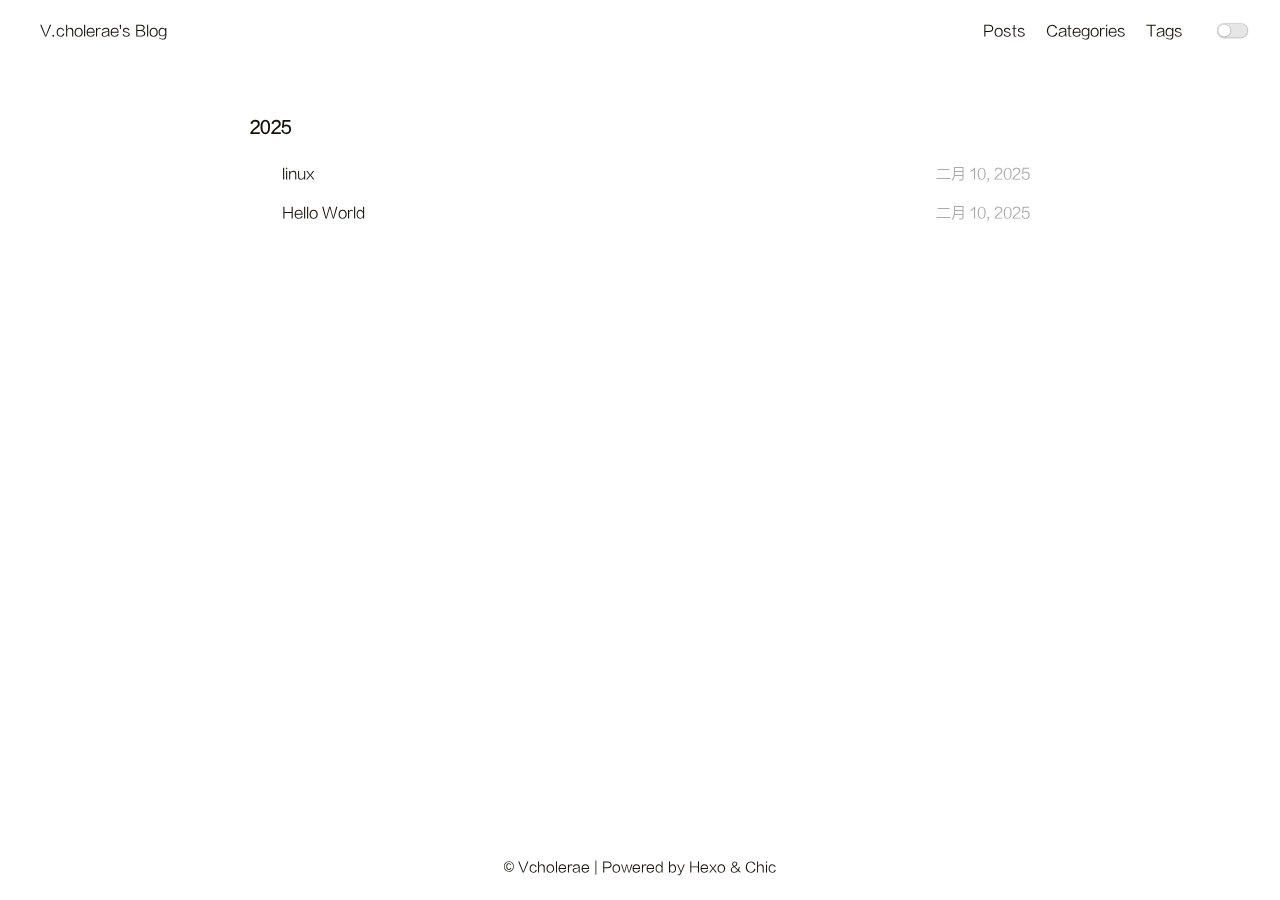
==== archives/index.html @ 9a0ce22a "Site updated: 2025-02-10 22:09:02" ====
<!DOCTYPE html>
<html lang="zh-CN">

<head>
    <meta charset="UTF-8">
<meta name="viewport"
      content="width=device-width, initial-scale=1.0, maximum-scale=1.0, minimum-scale=1.0">
<meta http-equiv="X-UA-Compatible" content="ie=edge">

    <meta name="author" content="Vcholerae">





<title>归档 | Hexo</title>



    <link rel="icon" href="/favicon.ico">




    <!-- stylesheets list from _config.yml -->
    
    <link rel="stylesheet" href="/css/style.css">
    



    <!-- scripts list from _config.yml -->
    
    <script src="/js/script.js"></script>
    
    <script src="/js/tocbot.min.js"></script>
    



    
    
        
    


<meta name="generator" content="Hexo 7.3.0"></head>

<body>
    <script>
        // this function is used to check current theme before page loaded.
        (() => {
            const currentTheme = window.localStorage && window.localStorage.getItem('theme') || '';
            const isDark = currentTheme === 'dark';
            const pagebody = document.getElementsByTagName('body')[0]
            if (isDark) {
                pagebody.classList.add('dark-theme');
                // mobile
                document.getElementById("mobile-toggle-theme").innerText = "· Dark"
            } else {
                pagebody.classList.remove('dark-theme');
                // mobile
                document.getElementById("mobile-toggle-theme").innerText = "· Light"
            }
        })();
    </script>

    <div class="wrapper">
        <header>
    <nav class="navbar">
        <div class="container">
            <div class="navbar-header header-logo"><a href="/">V.cholerae&#39;s Blog</a></div>
            <div class="menu navbar-right">
                
                    <a class="menu-item" href="/archives">Posts</a>
                
                    <a class="menu-item" href="/category">Categories</a>
                
                    <a class="menu-item" href="/tag">Tags</a>
                
                <input id="switch_default" type="checkbox" class="switch_default">
                <label for="switch_default" class="toggleBtn"></label>
            </div>
        </div>
    </nav>

    
    <nav class="navbar-mobile" id="nav-mobile">
        <div class="container">
            <div class="navbar-header">
                <div>
                    <a href="/">V.cholerae&#39;s Blog</a><a id="mobile-toggle-theme">·&nbsp;Light</a>
                </div>
                <div class="menu-toggle" onclick="mobileBtn()">&#9776; Menu</div>
            </div>
            <div class="menu" id="mobile-menu">
                
                    <a class="menu-item" href="/archives">Posts</a>
                
                    <a class="menu-item" href="/category">Categories</a>
                
                    <a class="menu-item" href="/tag">Tags</a>
                
            </div>
        </div>
    </nav>

</header>
<script>
    var mobileBtn = function f() {
        var toggleMenu = document.getElementsByClassName("menu-toggle")[0];
        var mobileMenu = document.getElementById("mobile-menu");
        if(toggleMenu.classList.contains("active")){
           toggleMenu.classList.remove("active")
            mobileMenu.classList.remove("active")
        }else{
            toggleMenu.classList.add("active")
            mobileMenu.classList.add("active")
        }
    }
</script>
            <div class="main">
                <div class="post-wrap archive">
    
    
        

        
            <h3>2025</h3>
        

        <article class="archive-item">
            <a class="archive-item-link" href="/2025/02/10/linux/">linux</a>
            <span class="archive-item-date">二月 10, 2025</span>
        </article>
    
        

        

        <article class="archive-item">
            <a class="archive-item-link" href="/2025/02/10/hello-world/">Hello World</a>
            <span class="archive-item-date">二月 10, 2025</span>
        </article>
    
    
</div>
            </div>
            <footer id="footer" class="footer">
    <div class="copyright">
        <span>© Vcholerae | Powered by <a href="https://hexo.io" target="_blank">Hexo</a> & <a href="https://github.com/Siricee/hexo-theme-Chic" target="_blank">Chic</a></span>
    </div>
</footer>

    </div>
</body>

</html>
---- css/style.css ----
/* normalize.css v8.0.0 | MIT License | github.com/necolas/normalize.css */
html {
  line-height: 1.15 /* 1 */;
  -webkit-text-size-adjust: 100% /* 2 */;
}
body {
  margin: 0;
}
h1 {
  font-size: 2em;
  margin: 0.67em 0;
}
hr {
  box-sizing: content-box /* 1 */;
  height: 0 /* 1 */;
  overflow: visible /* 2 */;
}
pre {
  font-family: monospace, monospace /* 1 */;
  font-size: 1em /* 2 */;
}
a {
  background-color: transparent;
}
abbr[title] {
  border-bottom: none /* 1 */;
  text-decoration: underline /* 2 */;
  text-decoration: underline dotted /* 2 */;
}
b,
strong {
  font-weight: bolder;
}
code,
kbd,
samp {
  font-family: monospace, monospace /* 1 */;
  font-size: 1em /* 2 */;
}
small {
  font-size: 80%;
}
sub,
sup {
  font-size: 75%;
  line-height: 0;
  position: relative;
  vertical-align: baseline;
}
sub {
  bottom: -0.25em;
}
sup {
  top: -0.5em;
}
img {
  border-style: none;
}
button,
input,
optgroup,
select,
textarea {
  font-family: inherit /* 1 */;
  font-size: 100% /* 1 */;
  line-height: 1.15 /* 1 */;
  margin: 0 /* 2 */;
}
button,
input {
  overflow: visible;
}
button,
select {
  text-transform: none;
}
button,
[type="button"],
[type="reset"],
[type="submit"] {
  -webkit-appearance: button;
}
button::-moz-focus-inner,
[type="button"]::-moz-focus-inner,
[type="reset"]::-moz-focus-inner,
[type="submit"]::-moz-focus-inner {
  border-style: none;
  padding: 0;
}
button:-moz-focusring,
[type="button"]-moz-focusring,
[type="reset"]-moz-focusring,
[type="submit"]-moz-focusring {
  outline: 1px dotted ButtonText;
}
fieldset {
  padding: 0.35em 0.75em 0.625em;
}
legend {
  box-sizing: border-box /* 1 */;
  color: inherit /* 2 */;
  display: table /* 1 */;
  max-width: 100% /* 1 */;
  padding: 0 /* 3 */;
  white-space: normal /* 1 */;
}
progress {
  vertical-align: baseline;
}
textarea {
  overflow: auto;
}
[type="checkbox"],
[type="radio"] {
  box-sizing: border-box /* 1 */;
  padding: 0 /* 2 */;
}
[type="number"]::-webkit-inner-spin-button,
[type="number"]::-webkit-outer-spin-button {
  height: auto;
}
[type="search"] {
  -webkit-appearance: textfield /* 1 */;
  outline-offset: -2px /* 2 */;
}
[type="search"]::-webkit-search-decoration {
  -webkit-appearance: none;
}
::-webkit-file-upload-button {
  -webkit-appearance: button /* 1 */;
  font: inherit /* 2 */;
}
details {
  display: block;
}
summary {
  display: list-item;
}
template {
  display: none;
}
[hidden] {
  display: none;
}
@font-face {
  font-family: 'lanting';
  src: url("../fonts/lanting/lanting.eot"); /* IE9 */
  src: url("../fonts/lanting/lanting.eot?#iefix") format('embedded-opentype'), /* IE6-IE8 */ url("../fonts/lanting/lanting.woff2") format('woff2'), url("../fonts/lanting/lanting.woff") format('woff'), url("../fonts/lanting/lanting.ttf") format('truetype'); /* chrome, firefox, opera, Safari, Android, iOS 4.2+ */
  font-weight: 400;
  font-display: swap;
}
@font-face {
  font-family: 'LXGW WenKai';
  src: url("../fonts/LXGW/LXGWWenKai-Regular.ttf") format('ttf');
  font-weight: 400;
}
html {
  font-family: 'LXGW WenKai', 'Microsoft Jhenghei', Lantinghei SC, 'lanting', PingFang SC, Seguo UI, Microsoft Yahei, Arial;
}
html::-webkit-scrollbar {
  width: 8px;
  height: 8px;
}
html::-webkit-scrollbar-thumb {
  height: 40px;
  background-color: #eee;
  border-radius: 16px;
}
html::-webkit-scrollbar-thumb:hover {
  background-color: #ddd;
}
body {
  font-size: 11pt;
  font-weight: normal;
  line-height: 2em;
  overflow: overlay;
  background-color: #fff;
  color: #161209;
  transition: color 0.2s ease, border-color 0.2s ease, background 0.2s ease, opacity 0.2s ease;
}
body:before {
  content: "";
  background-repeat: no-repeat;
  background-position: center;
  opacity: 0.05;
  position: fixed;
  top: 0;
  left: 0;
  width: 100%;
  height: 100%;
  z-index: -1;
}
body.dark-theme {
  background-color: #292a2d;
  color: #a9a9b3;
  transition: color 0.2s ease, border-color 0.2s ease, background 0.2s ease, opacity 0.2s ease;
}
a {
  color: #161209;
  text-decoration: none;
  transition: color 0.2s ease, border-color 0.2s ease, background 0.2s ease, opacity 0.2s ease;
  cursor: pointer;
}
a:hover {
  color: #2d96bd;
  text-decoration: none;
  transition: color 0.2s ease, border-color 0.2s ease, background 0.2s ease, opacity 0.2s ease;
}
.dark-theme a {
  color: #a9a9b3;
  text-decoration: none;
  transition: color 0.2s ease, border-color 0.2s ease, background 0.2s ease, opacity 0.2s ease;
}
.dark-theme a:hover {
  color: #fff;
  text-decoration: none;
  transition: color 0.2s ease, border-color 0.2s ease, background 0.2s ease, opacity 0.2s ease;
}
.wrapper {
  display: flex;
  flex-direction: column;
  min-height: 100vh;
  width: 100%;
}
.navbar {
  height: 4rem;
  line-height: 4rem;
  width: 100%;
}
.navbar .container {
  width: auto;
  max-width: 1200px;
  text-align: center;
  padding-left: 1em;
  padding-right: 1em;
  margin: 0 auto;
  display: flex;
  justify-content: space-between;
}
.main {
  flex-grow: 1;
  flex-shrink: 0;
  flex-basis: auto;
  display: flex;
  flex-direction: column;
}
.main .container {
  padding-left: 1em;
  padding-right: 1em;
  height: 100%;
  display: flex;
  flex-direction: column;
  flex: 1;
}
.footer {
  height: 4rem;
  width: 100%;
  text-align: center;
  line-height: 4rem;
}
@charset "utf-8";

/*input css begin*/
*{
    -webkit-tap-highlight-color: rgba(0,0,0,0);
}
/* input[type="checkbox"],input[type="radio"]{
    display: none;
    width: 0;
    height: 0;
    visibility: hidden;
} */
input[type="checkbox"]:checked + label:after{
    transition: all 0.3s ease-in;
}
input[type="checkbox"]:not(:checked) + label:after {
    transition: all 0.3s ease-out;
}
input[type="checkbox"]:checked + label,
input[type="checkbox"]:not(:checked) + label{
    transition: all 0.3s ease-in-out;
}
input[type="checkbox"]:checked + label:before,input[type="checkbox"]:checked + label i:before,input[type="checkbox"]:not(:checked) + label i:before,
input[type="checkbox"]:checked + label i:after,input[type="checkbox"]:not(:checked) + label i:after,input[type="checkbox"]:not(:checked) + label:before{
    transition: all 0.3s ease-in-out;
}
input[type="radio"]:checked + label:after,
input[type="radio"]:not(:checked) + label:after {
    transition: all 0.3s ease-in-out;
}
.switch_default[type="checkbox"]{
    display: none;
}
.switch_default + label{
     background-color: #e6e6e6;
     border-radius:7px;
     cursor: pointer;
     display: inline-block;
     height: 14px;
     position: relative;
     box-shadow: 0.2px 0.2px 1px 0.5px rgb(180,180,180);
     width: 30px;
 }
.switch_default + label:after{
    background-color: #fff;
    border-radius: 50%;
    content: "";
    height: 12px;
    left: 1px;
    position: absolute;
    top: .5px;
    width: 12px;
    box-shadow: 0.2px 0.2px 1px 0.5px rgb(180,180,180);
}
.switch_default:checked + label{
    background-color: #1ABC9C;
    box-shadow:none;
}
.switch_default:checked + label:after{
    left: 17px;
}

/*.switch_default + label{*/
/*    background-color: #e6e6e6;*/
/*    border-radius:12px;*/
/*    cursor: pointer;*/
/*    display: inline-block;*/
/*    height: 24px;*/
/*    position: relative;*/
/*    box-shadow: 0.2px 0.2px 1px 0.5px rgb(180,180,180);*/
/*    width: 52px;*/
/*}*/
/*.switch_default + label:after{*/
/*    background-color: #fff;*/
/*    border-radius: 50%;*/
/*    content: "";*/
/*    height: 22px;*/
/*    left: 1px;*/
/*    position: absolute;*/
/*    top: 1px;*/
/*    width: 22px;*/
/*    box-shadow: 0.2px 0.2px 1px 0.5px rgb(180,180,180);*/
/*}*/
/*.switch_default:checked + label{*/
/*    background-color: #1ABC9C;*/
/*    box-shadow:none;*/
/*}*/
/*.switch_default:checked + label:after{*/
/*    left: 29px;*/
/*}*/
@font-face {font-family: "iconfont";
  src: url('iconfont.eot?t=1585328536727'); /* IE9 */
  src: url('iconfont.eot?t=1585328536727#iefix') format('embedded-opentype'), /* IE6-IE8 */
  url('[data-uri]') format('woff2'),
  url('iconfont.woff?t=1585328536727') format('woff'),
  url('iconfont.ttf?t=1585328536727') format('truetype'), /* chrome, firefox, opera, Safari, Android, iOS 4.2+ */
  url('iconfont.svg?t=1585328536727#iconfont') format('svg'); /* iOS 4.1- */
}

.iconfont {
  font-family: "iconfont" !important;
  font-size: 16px;
  font-style: normal;
  -webkit-font-smoothing: antialiased;
  -moz-osx-font-smoothing: grayscale;
}

.icon-publish:before {
  content: "\e7b3";
}

.icon-resume:before {
  content: "\e7b5";
}

.icon-trophy:before {
  content: "\e7c4";
}

.icon-category:before {
  content: "\e7d1";
}

.icon-gallery:before {
  content: "\e7d7";
}

.icon-blog:before {
  content: "\e7d8";
}

.icon-rss:before {
  content: "\e7e0";
}

.icon-link:before {
  content: "\e7e2";
}

.icon-tags:before {
  content: "\e7e5";
}

.icon-alipay:before {
  content: "\e87c";
}

.icon-zhihu:before {
  content: "\e87d";
}

.icon-linkedin:before {
  content: "\e87e";
}

.icon-facebook:before {
  content: "\e87f";
}

.icon-skype:before {
  content: "\e880";
}

.icon-codesandbox:before {
  content: "\e881";
}

.icon-codepen:before {
  content: "\e882";
}

.icon-sketch:before {
  content: "\e883";
}

.icon-gitlab:before {
  content: "\e884";
}

.icon-dribbble:before {
  content: "\e885";
}

.icon-instagram:before {
  content: "\e886";
}

.icon-reddit:before {
  content: "\e887";
}

.icon-youtube:before {
  content: "\e888";
}

.icon-qq:before {
  content: "\e889";
}

.icon-twitter:before {
  content: "\e88a";
}

.icon-weibo:before {
  content: "\e88b";
}

.icon-wechat:before {
  content: "\e88c";
}

.icon-github:before {
  content: "\e88d";
}


.header-logo a {
  padding: 0;
}
.navbar .menu a {
  padding: 0 8px;
}
.navbar .menu .active {
  font-weight: 900;
  color: #161209;
}
.dark-theme .navbar .menu .active {
  color: #fff;
}
.navbar-header a:hover,
.navbar .menu a:hover {
  background-color: transparent;
}
header label {
  margin-left: 15px;
  position: relative;
  -webkit-transform: translateY(0.1em) translateX(0.5em);
}
.copyright {
  font-size: 14px;
}
.pagination {
  display: flex;
  flex-direction: row;
  justify-content: center;
  list-style: none;
  white-space: nowrap;
  width: 100%;
  padding-top: 2em;
}
.pagination a,
.pagination span {
  -webkit-font-smoothing: antialiased;
  font-size: 12px;
  color: #bfbfbf;
  letter-spacing: 0.1em;
  font-weight: 700;
  padding: 5px 5px;
  text-decoration: none;
  transition: 0.3s;
}
.pagination .page-number {
  padding-bottom: 3px;
  margin: 0 20px;
  box-sizing: border-box;
  position: relative;
  display: inline;
}
.pagination .page-number.disabled {
  display: none;
}
.pagination .page-number:hover a {
  color: #000;
}
.dark-theme .pagination .page-number:hover a {
  color: #fff;
}
.pagination .page-number:before,
.pagination .page-number:after {
  position: absolute;
  content: "";
  width: 0;
  height: 1px;
  background: #000;
  transition: 0.3s;
  bottom: 0px;
}
.dark-theme .pagination .page-number:before,
.dark-theme .pagination .page-number:after {
  background: #fff;
}
.pagination .page-number:before .current,
.pagination .page-number:after .current {
  width: 100%;
}
.pagination .page-number:before {
  left: 50%;
}
.pagination .page-number:after {
  right: 50%;
}
.pagination .page-number:hover:before,
.pagination .page-number:hover:after {
  width: 50%;
}
.pagination .page-number.current {
  color: #000;
}
.dark-theme .pagination .page-number.current {
  color: #fff;
}
.pagination .page-number.current:before,
.pagination .page-number.current:after {
  width: 60%;
}
.profile-container {
  justify-content: center;
  align-items: center;
}
.intro {
  text-align: center;
}
.intro .avatar {
  padding: 10px;
}
.intro .avatar img {
  width: 128px;
  height: auto;
  display: inline-block;
  -webkit-border-radius: 100%;
  border-radius: 100%;
  -webkit-box-shadow: 0 0 0 0.3618em rgba(0,0,0,0.05);
  box-shadow: 0 0 0 0.3618em rgba(0,0,0,0.05);
  margin: 0 auto;
  -webkit-transition: all ease 0.4s;
  -moz-transition: all ease 0.4s;
  -o-transition: all ease 0.4s;
  transition: all ease 0.4s;
  cursor: pointer;
}
.intro .avatar img:hover {
  position: relative;
  -webkit-transform: translateY(-0.75em);
  -moz-transform: translateY(-0.75em);
  -ms-transform: translateY(-0.75em);
  -o-transform: translateY(-0.75em);
  transform: translateY(-0.75em);
  cursor: pointer;
}
.nickname {
  font-size: 2em;
  font-weight: normal;
}
.links a {
  padding: 0 5px;
}
.links a:hover {
  background-color: transparent;
}
.links .iconfont {
  font-size: 2em;
}
.post-wrap {
  position: relative;
  width: 100%;
  max-width: 780px;
  margin: 0 auto;
  padding-top: 2rem;
}
.post-wrap .archive-item {
  margin-left: 2rem;
}
.archive-item-link {
  display: inline-block;
  text-decoration: none;
  overflow: hidden;
  white-space: nowrap;
}
.archive-item-link:hover {
  color: #2d96bd;
  background-color: transparent;
}
.dark-theme .archive-item-link {
  color: #a9a9b3;
  text-decoration: none;
  transition: color 0.2s ease, border-color 0.2s ease, background 0.2s ease, opacity 0.2s ease;
}
.dark-theme .archive-item-link:hover {
  color: #fff;
  text-decoration: none;
  transition: color 0.2s ease, border-color 0.2s ease, background 0.2s ease, opacity 0.2s ease;
}
.archive-item-date {
  float: right;
  text-align: right;
  color: #a9a9b3;
}
.dark-theme .archive-item-date {
  color: #87878d;
}
.post-wrap .categories-card {
  margin: 0 auto;
  margin-top: 1em;
  display: flex;
  align-items: center;
  justify-content: space-between;
  flex-direction: row;
  flex-wrap: wrap;
  padding: 0 2.5em;
  line-height: 1.6em;
}
.post-wrap .categories-card .card-item {
  font-size: 14px;
  text-align: left;
  width: 45%;
  display: flex;
  align-items: flex-start;
  margin-top: 2em;
  min-height: 16em;
  padding: 0 2%;
  position: relative;
}
.post-wrap .categories-card .card-item .categories {
  overflow: hidden;
}
.tag-cloud-tags {
  margin: 10px 0;
  padding-top: 2em;
}
.tag-cloud-tags a {
  display: inline-block;
  position: relative;
  margin: 5px 10px;
  word-wrap: break-word;
  transition-duration: 0.3s;
  transition-property: transform;
  transition-timing-function: ease-out;
}
.tag-cloud-tags a:active,
.tag-cloud-tags a:focus,
.tag-cloud-tags a:hover {
  color: #2d96bd;
  transform: scale(1.1);
}
.dark-theme .tag-cloud-tags a:active,
.dark-theme .tag-cloud-tags a:focus,
.dark-theme .tag-cloud-tags a:hover {
  color: #fff;
}
.tag-cloud-tags a small {
  margin: 0 0.3em;
  color: #a9a9b3;
}
.dark-theme .tag-cloud-tags a small {
  color: #fff;
}
.page {
  padding-top: 0;
}
.page .post-content {
  margin: 0;
  padding-top: 0;
}
.post-wrap p {
  font-size: 1em;
  margin: 1em 0 1em 0;
}
.post-wrap .post-header h1 {
  margin: 0 !important;
}
.post-wrap .post-title {
  font-size: 2em;
  line-height: 1.5em;
}
.post-wrap .post-meta {
  color: rgba(85,85,85,0.529) !important;
}
.dark-theme .post-wrap .post-meta {
  color: #87878d !important;
}
.post-wrap .post-meta a {
  color: #2d96bd;
}
.dark-theme .post-wrap .post-meta a {
  color: #eee;
}
.post-wrap .post-meta a:hover {
  color: #ef3982;
}
.dark-theme .post-wrap .post-meta a:hover {
  color: #fff;
}
.post-content {
  padding-top: 2rem;
  text-align: justify;
}
.post-content h2,
.post-content h3,
.post-content h4,
.post-content h5,
.post-content h6 {
  padding-top: 0.8em;
  padding-bottom: 0.3em;
}
.post-content h1::before {
  content: "#";
  margin-right: 5px;
  color: #2d96bd;
}
.dark-theme .post-content h1::before {
  color: #eee;
}
.post-content h2::before {
  content: "#";
  margin-right: 5px;
  color: #2d96bd;
}
.dark-theme .post-content h2::before {
  color: #eee;
}
.post-content h3::before {
  content: "|";
  margin-right: 5px;
  color: #2d96bd;
}
.dark-theme .post-content h3::before {
  color: #eee;
}
.post-content h4::before {
  content: "*";
  margin-right: 5px;
  color: #2d96bd;
}
.dark-theme .post-content h4::before {
  color: #eee;
}
.post-content a {
  color: #2d96bd;
}
.dark-theme .post-content a {
  color: #eee;
}
.post-content a:hover {
  color: #ef3982;
}
.dark-theme .post-content a:hover:hover {
  color: #fff;
  text-decoration: underline;
}
.post-content code,
.post-content pre {
  padding: 7px;
  font-size: 13px;
  font-family: Consolas, Monaco, Menlo, Consolas, monospace;
}
.post-content code {
  padding: 3px 5px;
  border-radius: 4px;
}
.post-content figure.highlight {
  margin: 1em 0;
  overflow-x: auto;
  position: relative;
}
.post-content figure.highlight::-webkit-scrollbar {
  width: 6px;
  height: 6px;
}
.post-content figure.highlight::-webkit-scrollbar-thumb {
  width: 6px;
  background-color: #eee;
  border-radius: 2px;
}
.post-content figure.highlight table {
  position: relative;
}
.post-content figure.highlight table,
.post-content figure.highlight tr,
.post-content figure.highlight td {
  margin: 0;
  padding: 0;
  border: 0;
  width: 100%;
  border-collapse: collapse;
}
.post-content figure.highlight .code pre {
  margin: 0 10px;
}
.post-content figure.highlight .gutter {
  width: 10px;
  color: #d0d0d0;
}
.post-content figure.highlight .gutter pre {
  margin: 0;
}
.post-content ul {
  padding-left: 2em;
}
.post-content table {
  max-width: 100%;
  margin: 10px 0;
  border-spacing: 0;
}
.post-content table thead {
  background: #bce1ef;
}
.dark-theme .post-content table thead {
  background: #626262;
}
.post-content table th,
.post-content table td {
  padding: 5px 15px;
  border: 0.5px solid #e8e8e8;
}
.post-content .image-caption:not(:empty) {
  min-width: 20%;
  max-width: 80%;
  display: inline-block;
  padding: 10px;
  margin: 0 auto;
  border-bottom: 1px solid #d9d9d9;
  font-size: 14px;
  color: #969696;
  line-height: 1.7;
}
.post-content img {
  display: block;
  max-width: 100%;
  height: auto;
  margin: 0 auto;
  overflow: hidden;
}
.post-content img[data-action="zoom"] {
  cursor: zoom-in;
}
.post-content .image-box .image-box-title {
  text-align: center;
  font-size: 0.7em;
  margin-top: 0.5em;
  margin-bottom: 1em;
  color: #a9a9b3;
}
.dark-theme .post-content .image-box .image-box-title {
  color: #87878d;
}
.post-content blockquote {
  font-size: 1rem;
  display: block;
  margin: 1em 0;
  padding: 1em 1.2em 1em 1.2em;
  position: relative;
  color: rgba(52,73,94,0.8);
  background-color: #e9f5fa;
  border-left: 2px solid #2d96bd;
}
.post-content blockquote p {
  margin: 0;
}
.post-content blockquote footer strong {
  margin-right: 0.5em;
}
.dark-theme .post-content blockquote {
  color: #a9a9b3;
  background-color: #3e3e3e;
  border-left: 2px solid #dcdcdc;
}
.post-content blockquote.pullquote {
  background-color: transparent;
  max-width: 45%;
  border: 0;
}
.post-content blockquote.pullquote.left {
  float: left;
  text-align: left;
}
.post-content blockquote.pullquote.right {
  float: right;
  text-align: right;
}
.post-copyright {
  margin-top: 5rem;
  border-top: 1px solid #e8e8e8;
  border-bottom: 1px solid #e8e8e8;
}
.post-copyright a {
  color: #2d96bd;
}
.dark-theme .post-copyright a {
  color: #eee;
}
.post-copyright a:hover {
  color: #ef3982;
}
.dark-theme .post-copyright a:hover {
  color: #fff;
}
.post-copyright .copyright-item {
  margin: 5px 0;
}
.post-copyright .lincese {
  font-weight: bold;
}
.dark-theme .post-copyright {
  border-top: 1px solid #909196;
  border-bottom: 1px solid #909196;
}
.post-content code,
.post-content pre {
  line-height: 1.7em;
  padding: 7px;
  font-size: 13px;
  font-family: Consolas, Monaco, Menlo, Consolas, monospace;
}
.post-content code {
  line-height: 1.7em;
  padding: 3px 5px;
  border-radius: 4px;
  color: #c7254e;
  background: #f8f5ec;
}
.dark-theme .post-content code {
  color: #fffe28;
  background: #787575;
}
.post-content h1 code,
.post-content h2 code,
.post-content h3 code,
.post-content h4 code,
.post-content h5 code {
  font-size: inherit;
}
.post-content figure.highlight {
  margin: 1em 0;
  overflow-x: auto;
  position: relative;
}
.post-content figure.highlight::-webkit-scrollbar {
  width: 6px;
  height: 6px;
}
.post-content figure.highlight::-webkit-scrollbar-thumb {
  width: 6px;
  background-color: #eee;
  border-radius: 2px;
}
.post-content figure.highlight figcaption {
  padding: 0 0.5em;
  text-align: right;
  font-size: 13px;
}
.post-content figure.highlight figcaption span {
  margin: 0 0.5em;
}
.post-content figure.highlight table {
  position: relative;
}
.post-content figure.highlight table,
.post-content figure.highlight tr,
.post-content figure.highlight td {
  margin: 0;
  padding: 0;
  border: 0;
  width: 100%;
  border-collapse: collapse;
}
.post-content figure.highlight .code pre {
  margin: 0 10px;
}
.post-content figure.highlight .gutter {
  width: 10px;
  color: #d0d0d0;
}
.post-content figure.highlight .gutter pre {
  margin: 0;
}
.post-tags {
  padding: 1rem 0 1rem;
  display: flex;
  justify-content: space-between;
}
.post-nav:before,
.post-nav:after {
  content: " ";
  display: table;
}
.post-nav a.prev,
.post-nav a.next {
  font-weight: 600;
  font-size: 16px;
  transition-property: transform;
  transition-timing-function: ease-out;
  transition-duration: 0.3s;
}
.post-nav a.prev {
  float: left;
}
.post-nav a.prev::before {
  content: "<";
  margin-right: 0.5em;
}
.post-nav a.prev:hover {
  transform: translateX(-4px);
}
.post-nav a.next {
  float: right;
}
.post-nav a.next::after {
  content: ">";
  margin-left: 0.5em;
}
.post-nav a.next:hover {
  transform: translateX(4px);
}
.post-nav a.prev::before,
.post-nav a.next::after {
  font-weight: bold;
}
.tag:not(:last-child) a::after {
  content: " / ";
}
.post-toc {
  position: fixed;
  top: 95px;
  right: 2em;
  width: 15rem;
  font-size: 0.75rem;
}
.post-toc .tocbot-list {
  max-height: 450px;
  max-width: 250px;
  overflow: auto;
  position: relative;
  padding-right: 0.875rem;
}
.post-toc .tocbot-list::-webkit-scrollbar {
  width: 6px;
  height: 6px;
}
.post-toc .tocbot-list::-webkit-scrollbar-thumb {
  width: 6px;
  background-color: #eee;
  border-radius: 2px;
}
.post-toc .tocbot-list ul {
  list-style: none;
  position: inherit;
  overflow: hidden;
}
.post-toc .tocbot-list ul li {
  margin-left: 0.25rem;
}
.post-toc .toc-link::before {
  background-color: #fff;
}
.post-toc .is-active-link::before {
  background-color: #2d96bd;
}
.post-toc .tocbot-list-menu {
  margin: 1rem 0.75rem;
  font-size: 0.75rem;
}
.post-toc .tocbot-list-menu a {
  display: block;
  margin: 0.375rem 0;
  color: #999;
  cursor: pointer;
}
.post-toc .tocbot-list-menu a:hover {
  color: #808080;
}
.toc{overflow-y:auto}.toc>.toc-list{overflow:hidden;position:relative}.toc>.toc-list li{list-style:none}.toc-list{margin:0;padding-left:10px}a.toc-link{color:currentColor;height:100%}.is-collapsible{max-height:1000px;overflow:hidden;transition:all 300ms ease-in-out}.is-collapsed{max-height:0}.is-position-fixed{position:fixed !important;top:0}.is-active-link{font-weight:700}.toc-link::before{background-color:#EEE;content:' ';display:inline-block;height:inherit;left:0;margin-top:-1px;position:absolute;width:2px}.is-active-link::before{background-color:#54BC4B}

@media screen and (max-width: 479px) {
  .main {
    padding-top: 40pt;
  }
  .navbar {
    display: none;
  }
  .navbar-mobile {
    display: block !important;
    position: fixed;
    width: 100%;
    z-index: 100;
    transition: all 0.6s ease 0s;
  }
  .navbar-mobile .container {
    padding: 0;
    margin: 0;
    line-height: 5.5em;
    background: #fff;
  }
  .navbar-mobile .container .navbar-header {
    display: flex;
    justify-content: space-between;
    align-items: center;
    width: 100%;
    padding-right: 1em;
    padding-left: 1em;
    box-sizing: border-box;
    position: relative;
  }
  .navbar-mobile .container .navbar-header .menu-toggle {
    cursor: pointer;
    line-height: 5.5em;
    padding: auto 2em;
  }
  .navbar-mobile .container .navbar-header .menu-toggle span {
    display: block;
    background: #000;
    width: 36px;
    height: 2px;
    -webkit-border-radius: 3px;
    -moz-border-radius: 3px;
    border-radius: 3px;
    -webkit-transition: 0.25s margin 0.25s, 0.25s transform;
    -moz-transition: 0.25s margin 0.25s, 0.25s transform;
    transition: 0.25s margin 0.25s, 0.25s transform;
  }
  .dark-theme .navbar-mobile .container .navbar-header .menu-toggle span {
    background: #a9a9b3;
  }
  .navbar-mobile .container .navbar-header .menu-toggle span:nth-child(1) {
    margin-bottom: 8px;
  }
  .navbar-mobile .container .navbar-header .menu-toggle span:nth-child(3) {
    margin-top: 8px;
  }
  .navbar-mobile .container .navbar-header .menu-toggle.active span {
    -webkit-transition: 0.25s margin, 0.25s transform 0.25s;
    -moz-transition: 0.25s margin, 0.25s transform 0.25s;
    transition: 0.25s margin, 0.25s transform 0.25s;
  }
  .navbar-mobile .container .navbar-header .menu-toggle.active span:nth-child(1) {
    -moz-transform: rotate(45deg) translate(4px, 6px);
    -ms-transform: rotate(45deg) translate(4px, 6px);
    -webkit-transform: rotate(45deg) translate(4px, 6px);
    transform: rotate(45deg) translate(4px, 6px);
  }
  .navbar-mobile .container .navbar-header .menu-toggle.active span:nth-child(2) {
    opacity: 0;
  }
  .navbar-mobile .container .navbar-header .menu-toggle.active span:nth-child(3) {
    -moz-transform: rotate(-45deg) translate(8px, -10px);
    -ms-transform: rotate(-45deg) translate(8px, -10px);
    -webkit-transform: rotate(-45deg) translate(8px, -10px);
    transform: rotate(-45deg) translate(8px, -10px);
  }
  .navbar-mobile .container .menu {
    text-align: center;
    background: #fff;
    border-top: 1px solid #000;
    padding-top: 1em;
    padding-bottom: 1em;
    display: none;
    box-shadow: 0px 2px 4px rgba(0,0,0,0.1), 0px 4px 8px rgba(0,0,0,0.1);
  }
  .navbar-mobile .container .menu a {
    display: inline-block;
    margin: 0 1em;
    line-height: 2.5em;
  }
  .navbar-mobile .container .menu.active {
    display: block;
    white-space: nowrap;
    box-sizing: border-box;
    overflow-x: auto;
  }
  .dark-theme .navbar-mobile .container .menu {
    background: #292a2d;
    border-top: 2px solid #87878d;
  }
  .dark-theme .navbar-mobile .container {
    background: #292a2d !important;
  }
  .archive {
    width: 90%;
  }
  .archive .archive-item .archive-item-date {
    display: none;
  }
  #dynamic-to-top {
    display: none !important;
  }
  .footer {
    height: 3rem;
    width: 100%;
    text-align: center;
    line-height: 1.5rem;
    padding-top: 2em;
  }
  .post-warp {
    padding-top: 6em;
  }
  .post-warp .archive-item-date {
    display: none;
  }
  .categories .categories-card .card-item {
    width: 100%;
    display: flex;
    min-height: 0;
  }
  .categories .categories-card .card-item .categories {
    overflow: hidden;
  }
}
@media screen and (max-width: 1023px) {
  .navbar-mobile {
    display: none;
  }
}
@media screen and (min-width: 1024px) {
  .navbar-mobile {
    display: none;
  }
}
@media screen and (max-width: 1279px) {
  .post-toc {
    display: none;
  }
}
.post-content figure.highlight {
  margin: 2em 0;
  background: #f7f7f7;
  color: #4d4d4c;
  font-size: 12px;
  overflow: scroll;
  overflow-y: hidden;
  overflow-x: auto;
}
.post-content figure.highlight .gutter {
  color: $hight-gutter;
}
.post-content figure.highlight pre {
  background: #f7f7f7;
  margin: 0;
}
.post-content code {
  padding: 2px 4px;
  background: #f7f7f7;
  font-family: Menlo, Monaco, Consolas, Courier New, monospace;
  font-size: 12px;
}
.post-content pre {
  padding: 10px;
  overflow: auto;
  background: #f7f7f7;
  font-family: Menlo, Monaco, Consolas, Courier New, monospace;
}
.post-content pre code {
  padding: 0;
}
.post-content pre .deletion {
  background: #fdd;
}
.post-content pre .addition {
  background: #dfd;
}
.post-content pre .meta {
  color: #8959a8;
}
.post-content pre .comment {
  color: #8e908c;
}
.post-content pre .variable,
.post-content pre .attribute,
.post-content pre .tag,
.post-content pre .regexp,
.post-content pre .ruby .constant,
.post-content pre .xml .tag .title,
.post-content pre .xml .pi,
.post-content pre .xml .doctype,
.post-content pre .html .doctype,
.post-content pre .css .id,
.post-content pre .css .class,
.post-content pre .css .pseudo {
  color: #c82829;
}
.post-content pre .number,
.post-content pre .preprocessor,
.post-content pre .built_in,
.post-content pre .literal,
.post-content pre .params,
.post-content pre .constant,
.post-content pre .command {
  color: #f5871f;
}
.post-content pre .ruby .class .title,
.post-content pre .css .rules .attribute,
.post-content pre .string,
.post-content pre .value,
.post-content pre .inheritance,
.post-content pre .header,
.post-content pre .ruby .symbol,
.post-content pre .xml .cdata,
.post-content pre .special,
.post-content pre .number,
.post-content pre .formula {
  color: #718c00;
}
.post-content pre .title,
.post-content pre .css .hexcolor {
  color: #3e999f;
}
.post-content pre .function,
.post-content pre .python .decorator,
.post-content pre .python .title,
.post-content pre .ruby .function .title,
.post-content pre .ruby .title .keyword,
.post-content pre .perl .sub,
.post-content pre .javascript .title,
.post-content pre .coffeescript .title {
  color: #4271ae;
}
.post-content pre .keyword,
.post-content pre .javascript .function {
  color: #8959a8;
}
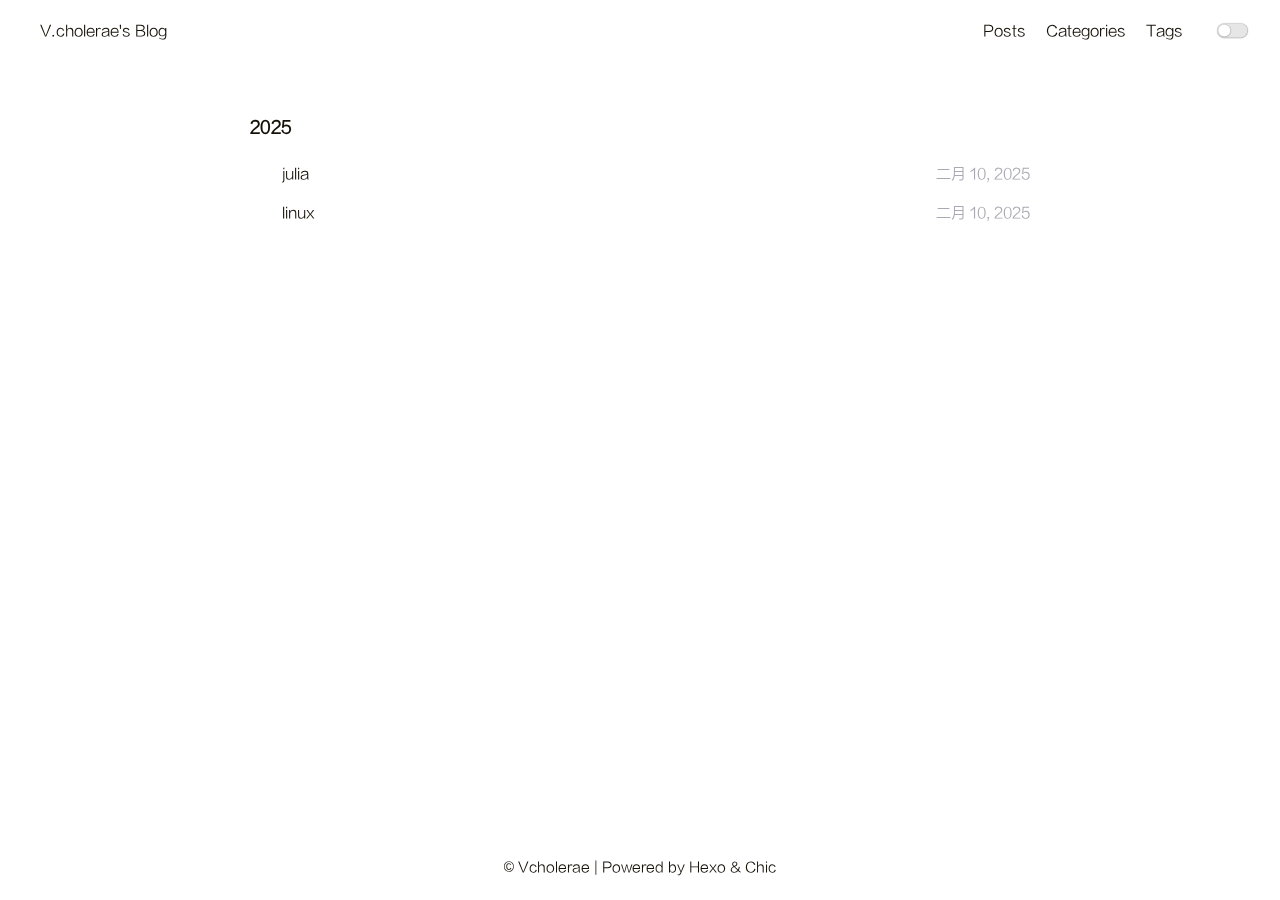
==== commit 050f6609: "Site updated: 2025-02-10 22:39:35" ====
--- a/archives/index.html
+++ b/archives/index.html
@@ -130,7 +130,7 @@
         
 
         <article class="archive-item">
-            <a class="archive-item-link" href="/2025/02/10/linux/">linux</a>
+            <a class="archive-item-link" href="/2025/02/10/julia/">julia</a>
             <span class="archive-item-date">二月 10, 2025</span>
         </article>
     
@@ -139,7 +139,7 @@
         
 
         <article class="archive-item">
-            <a class="archive-item-link" href="/2025/02/10/hello-world/">Hello World</a>
+            <a class="archive-item-link" href="/2025/02/10/linux/">linux</a>
             <span class="archive-item-date">二月 10, 2025</span>
         </article>
     
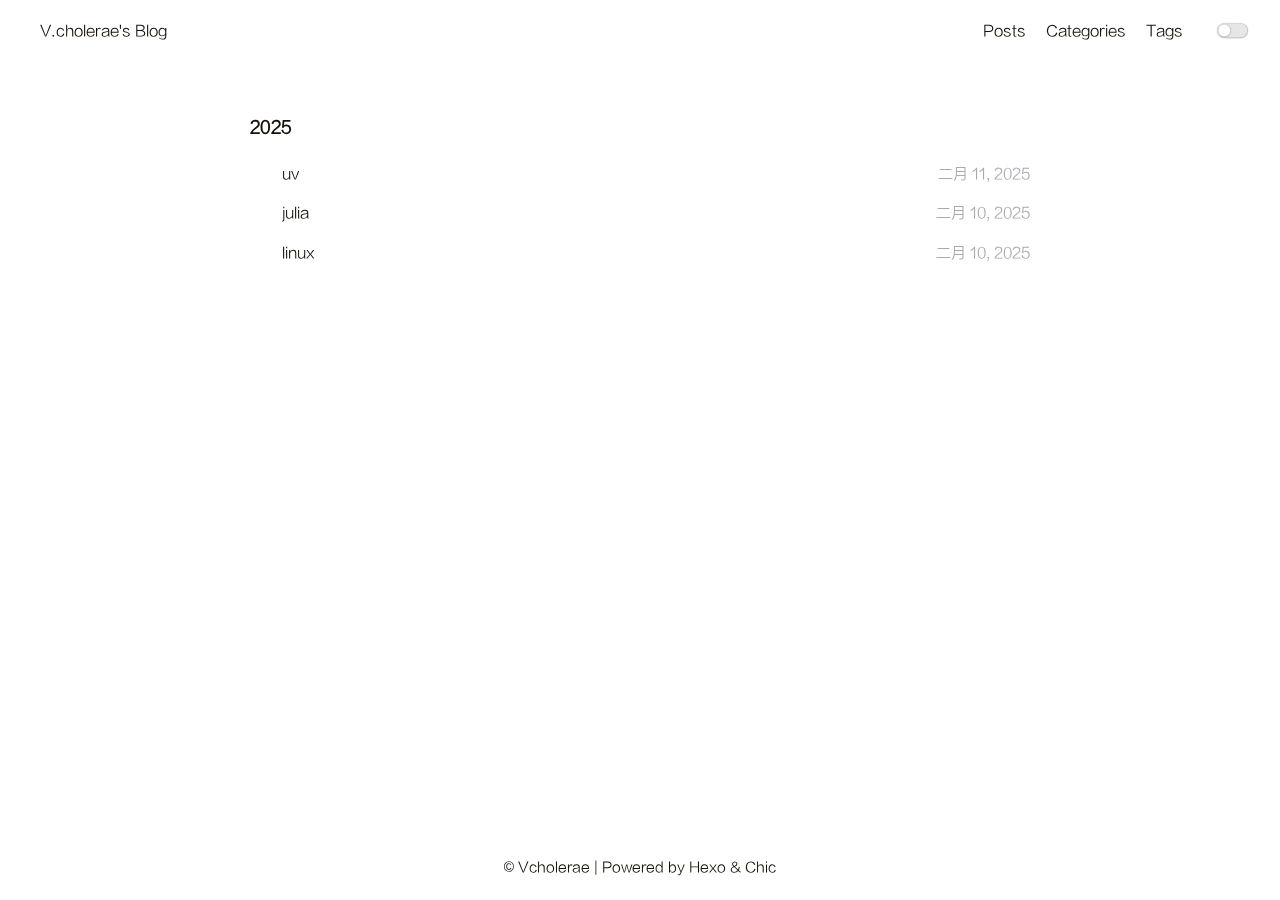
==== commit 65ea8298: "Site updated: 2025-02-11 09:04:38" ====
--- a/archives/index.html
+++ b/archives/index.html
@@ -130,6 +130,15 @@
         
 
         <article class="archive-item">
+            <a class="archive-item-link" href="/2025/02/11/uv/">uv</a>
+            <span class="archive-item-date">二月 11, 2025</span>
+        </article>
+    
+        
+
+        
+
+        <article class="archive-item">
             <a class="archive-item-link" href="/2025/02/10/julia/">julia</a>
             <span class="archive-item-date">二月 10, 2025</span>
         </article>
